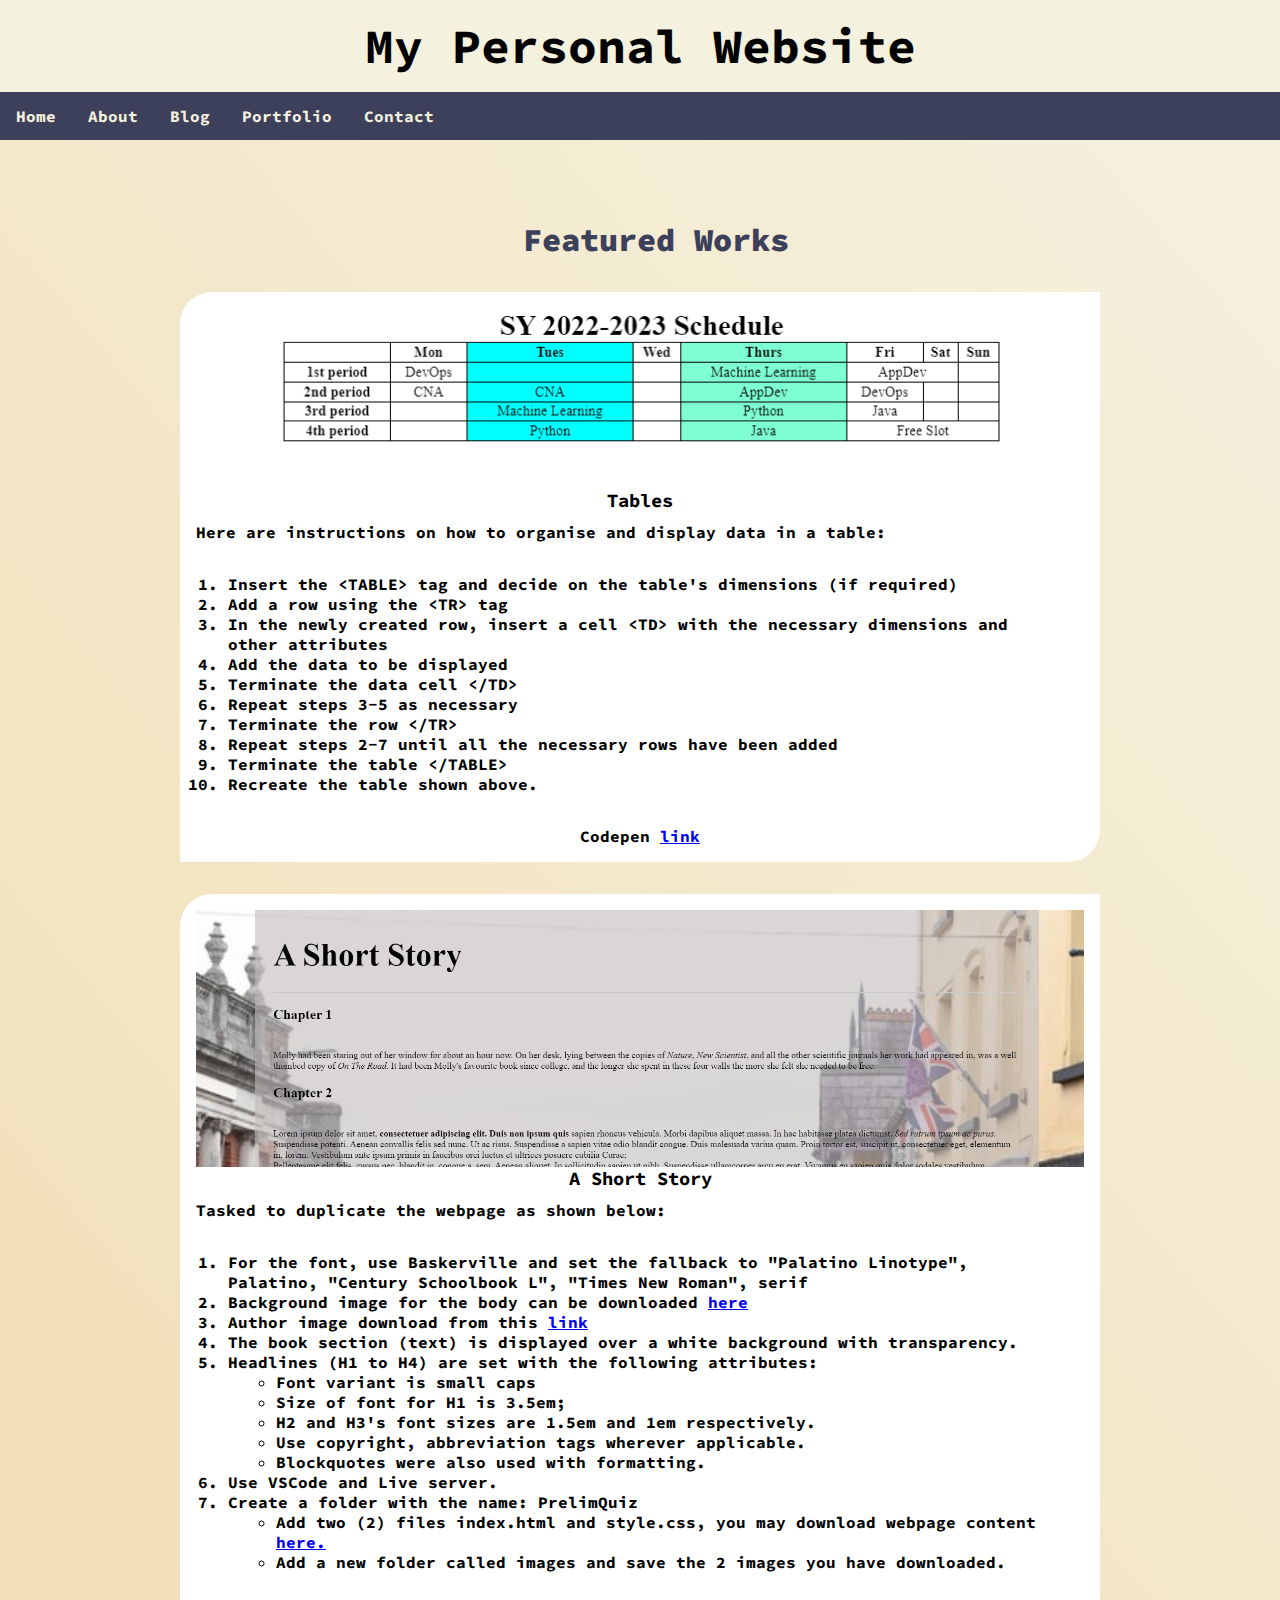
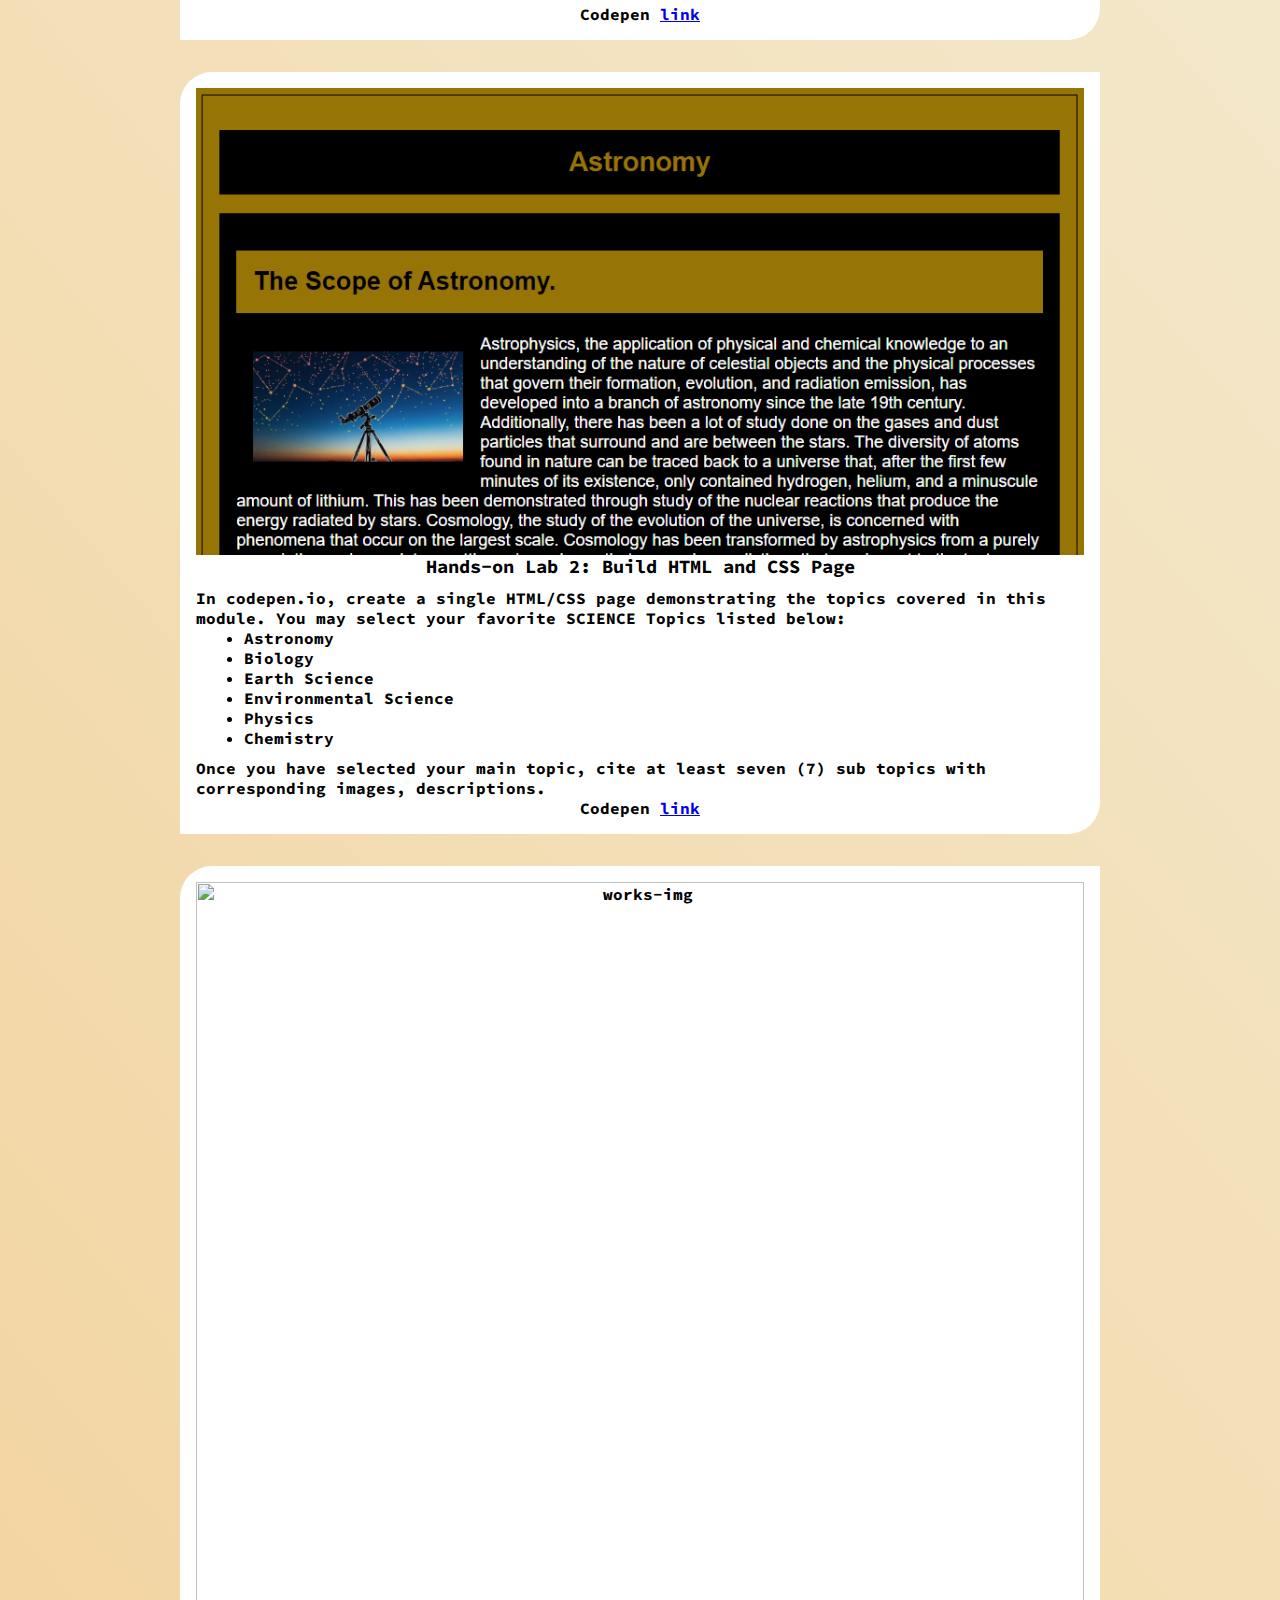
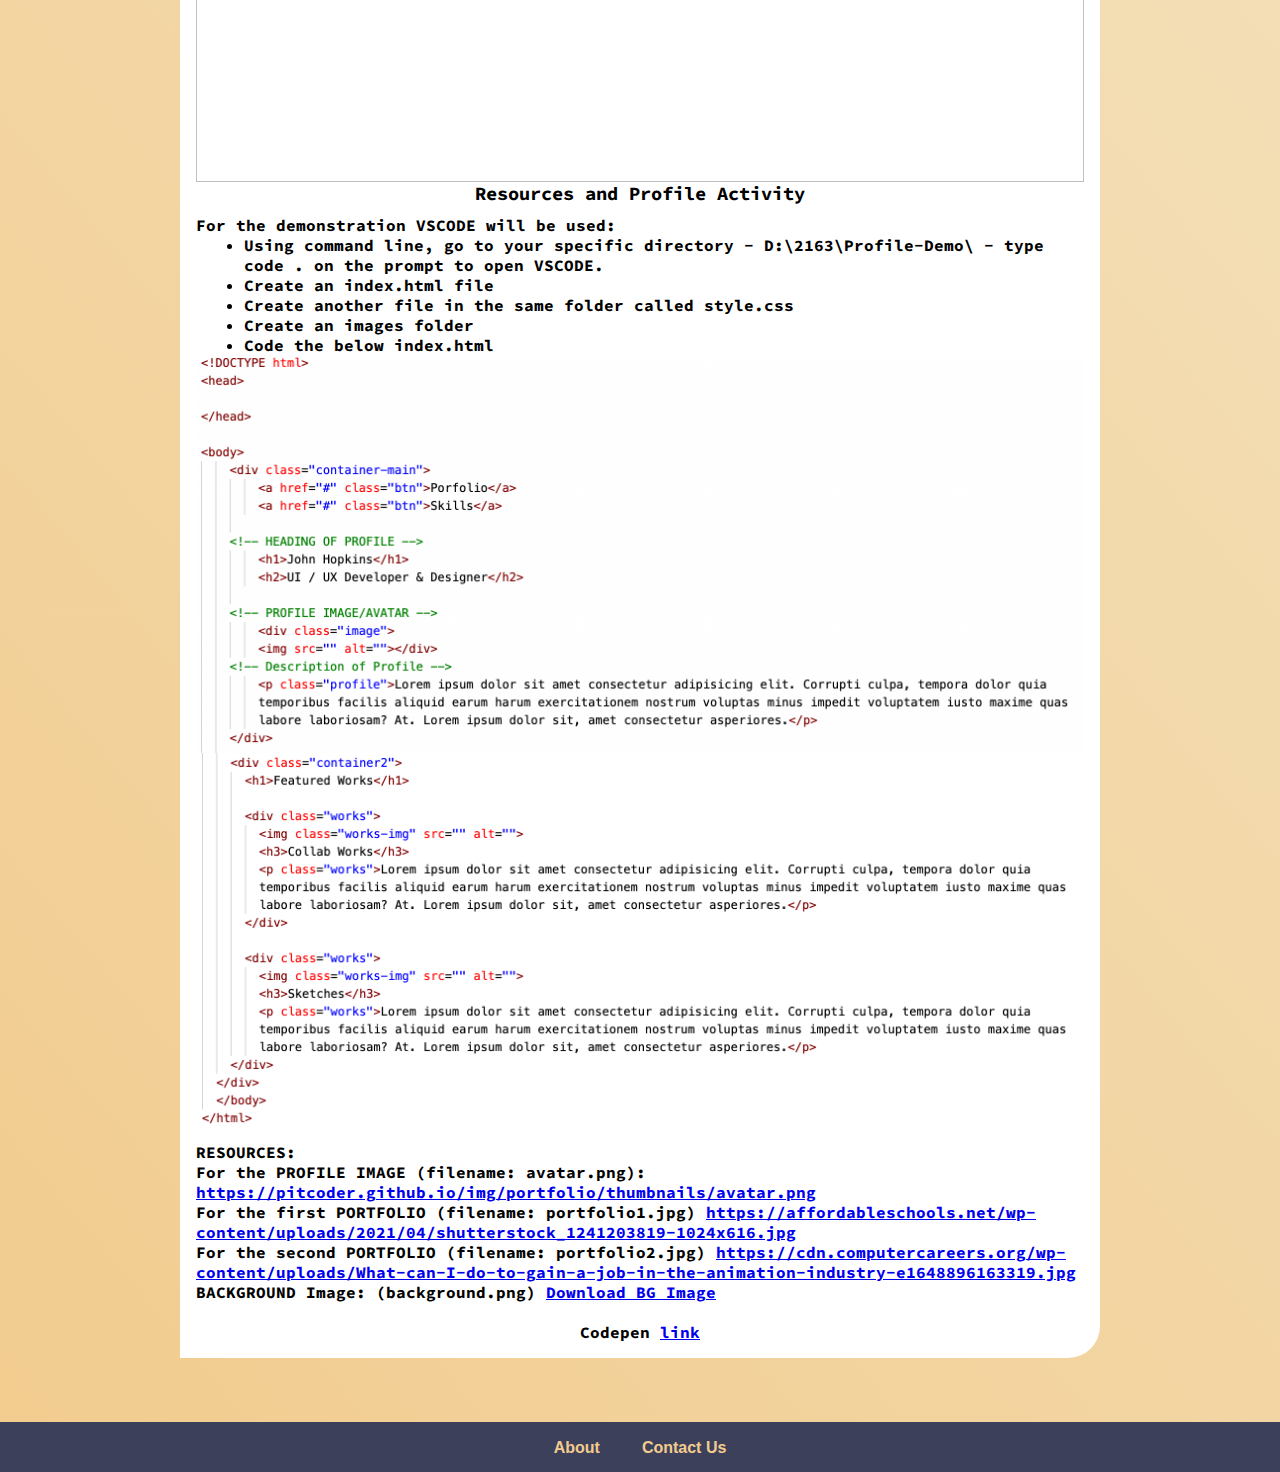
==== blog.html @ 0e463aca "Add files via upload" ====
<html>
	<head>
		<title>
			Box Layout
		</title>
        <link rel="stylesheet" href="css/style.css">
		</head>
	
	<body>
		
		<!-- header of website layout -->
		<div class="header">
			<h2 class="text-heading">
				My Personal Website
			</h2>
		</div>
		
		<!-- navigation menu of website layout -->
		<div class="nav_menu">
			<a href = "index.html">Home</a>
			<a href = "about.html">About</a>
			<a href = "#">Blog</a>
            <a href = "portfolio.html">Portfolio</a>
            <a href = "contact.html">Contact</a>
      
		</div>
		
		<!-- Content section of website layout -->
		
        <!-- <div class="container-main">
			<a href="#" class="btn">Portfolio</a>
			<a href="#" class="btn">Skills</a> -->
		<!--HEADING OF PROFILE-->
			<!-- <H1>Jimbo Valdez</H1>
			<H2>UI/UX Developer & Designer</H2> -->
		<!--PROFILE IMAGE/AVATAR-->  
			<!-- <div class="image">
				<img src="https://pitcoder.github.io/img/portfolio/thumbnails/avatar.png" alt="avatar">
			</div> -->
		<!--Description of Profile-->
			<!-- <p class="profile">A student at Holy Angel University taking a Bachelor of Science in Information Technology with an area of specialization in Network Administration, aspiring to gain knowledge that will be useful in the future.</p>
		</div> -->
			<div class="container-portfolio">
				<h1>Featured Works</h1>
				<div class="works">
					<img src="images/table.PNG">
					<h3>Tables</h3>
					<p>Here are instructions on how to organise and display data in a table:</p>
					<ol>
						<li>Insert the &lt;TABLE&gt; tag and decide on the table's dimensions (if required)</li>
						<li>Add a row using the &lt;TR&gt; tag</li>
						<li>In the newly created row, insert a cell &lt;TD&gt; with the necessary dimensions and other attributes</li>
						<li>Add the data to be displayed</li>
						<li>Terminate the data cell &lt;/TD&gt;</li>
						<li>Repeat steps 3-5 as necessary</li>
						<li>Terminate the row &lt;/TR&gt;</li>
						<li>Repeat steps 2-7 until all the necessary rows have been added</li>
						<li>Terminate the table &lt;/TABLE&gt;</li>
						<li>Recreate the table shown above.</li>
					</ol>
					<b>Codepen <a href="https://codepen.io/ValdezJ/details/eYrZvNj" target="_blank">link</a></b>
				</div>

				<div class="works">
					<img src="images/shortstory.PNG" alt="works-img">
					<h3>A Short Story</h3>
					<p>Tasked to duplicate the webpage as shown below:</p>
					<ol>
						<li>For the font, use Baskerville and set the fallback to "Palatino Linotype", Palatino, "Century Schoolbook L", "Times New Roman", serif</li>
						<li>Background image for the body can be downloaded <a href="https://hau.instructure.com/courses/12923/files/5186576?wrap=1" target="_blank">here</a></li>
						<li>Author image download from this <a href="https://hau.instructure.com/courses/12923/files/5186575?wrap=1" target="_blank">link</a></li>
						<li>The book section (text) is displayed over a white background with transparency.</li>
						<li>Headlines (H1 to H4) are set with the following attributes:	
							<ul>
								<li>Font variant is small caps</li>
								<li>Size of font for H1 is 3.5em;</li>
								<li>H2 and H3's font sizes are 1.5em and 1em respectively.</li>
								<li>Use copyright, abbreviation tags wherever applicable.</li>
								<li>Blockquotes were also used with formatting.</li>
							</ul>
						</li>
						<li>Use VSCode and Live server.</li>
						<li>Create a folder with the name: PrelimQuiz
							<ul>
								<li>Add two (2) files index.html and style.css, you may download webpage content <a href="http://https://hau.instructure.com/courses/12923/files/5186746?wrap=1">here.</a></li>
								<li>Add a new folder called images and save the 2 images you have downloaded.</li>
							</ul>
						</li>
					</ol>
					<b>Codepen <a href="https://codepen.io/ValdezJ/pen/gOeqpXY" target="_blank">link</a></b>
				</div>
				
				<div class="works">
					<img src="images/astronomy.PNG" alt="works-img" width='300'>
					<h3>Hands-on Lab 2: Build HTML and CSS Page</h3>
					<p>In codepen.io, create a single HTML/CSS page demonstrating the topics covered in this module.  You may select your favorite SCIENCE Topics listed below:</p>
					<ul>
						<li>Astronomy</li>
						<li>Biology</li>
						<li>Earth Science</li>
						<li>Environmental Science</li>
						<li>Physics</li>
						<li>Chemistry</li>
					</ul>
					<p>Once you have selected your main topic,  cite at least seven (7) sub topics with corresponding images, descriptions.</p>
					<b>Codepen <a href="https://codepen.io/ValdezJ/pen/qBoxwzX" target="_blank">link</a></b>
				</div>

				<div class="works">
					<img src="https://cdn.computercareers.org/wp-content/uploads/What-can-I-do-to-gain-a-job-in-the-animation-industry-e1648896163319.jpg" alt="works-img" width='300'>
					<h3>Resources and Profile Activity</h3>
					<p>For the demonstration VSCODE will be used:</p>
					<ul>
						<li>Using command line, go to your specific directory - D:\2163\Profile-Demo\ - type code . on the prompt to open VSCODE.</li>
						<li>Create an index.html file</li>
						<li>Create another file in the same folder called style.css</li>
						<li>Create an images folder</li>
						<li>Code the below index.html</li>
					</ul>
					<img src="images/profilecode.png">
					<img src="images/profilecode2.png">
					<p>RESOURCES: <br>For the PROFILE IMAGE (filename: avatar.png): <a href="https://pitcoder.github.io/img/portfolio/thumbnails/avatar.png">https://pitcoder.github.io/img/portfolio/thumbnails/avatar.png</a><br>
					For the first PORTFOLIO (filename: portfolio1.jpg) <a href="https://affordableschools.net/wp-content/uploads/2021/04/shutterstock_1241203819-1024x616.jpg">https://affordableschools.net/wp-content/uploads/2021/04/shutterstock_1241203819-1024x616.jpg</a><br>
					For the second PORTFOLIO (filename: portfolio2.jpg) <a href="https://cdn.computercareers.org/wp-content/uploads/What-can-I-do-to-gain-a-job-in-the-animation-industry-e1648896163319.jpg">https://cdn.computercareers.org/wp-content/uploads/What-can-I-do-to-gain-a-job-in-the-animation-industry-e1648896163319.jpg</a><br>
					BACKGROUND Image: (background.png) <a href="Download BG Image">Download BG Image</a><br><br>
					</p>
					<b>Codepen <a href="https://codepen.io/ValdezJ/pen/oNqPdZJ" target="_blank">link</a></b>
				
				</div>
			</div>
    <!-- footer Section -->
        <div class="footer">
            <a href = "about.html">About</a>
            <a href = "contact.html">Contact Us</a>
        </div>
	</body>
</html>
---- css/style.css ----
@import url('https://fonts.googleapis.com/css2?family=Source+Code+Pro&display=swap');

* {
    font-family: 'Source Code Pro', monospace;
    font-weight: bold;
    margin: 0;
    padding: 0;
}

body {
    background-color: #f4f1de;
}

/* INDEX */
/* NAVIGATION MENU */
.header {
    text-align: center;
    /* background-position: center; */
    padding: 1em;
}

.text-heading {
    color: black;
    text-align: center;
}

.nav_menu {
    overflow: hidden;
    background-color: #3d405b;
}

.nav_menu a {
    float: left;
    display: block;
    color: #f4f1de;
    text-align: center;
    padding: 14px 16px;
    text-decoration: none;
}

.nav_menu a:hover {
    background-color: #f4f1de;
    color: #3d405b;
}

/* INDEX BODY CONTENT */
.columnA {
    float: left;
    width: 25%;
    padding: 15px;
    text-align: justify;
    background-color: #f2cc8f;
}

.columnA img{
    width: 100%;
}

.columnB {
    float: left;
    width: 50%;
    padding: 15px;
    text-align: justify;
    font-size: 20px;
    background-color: #f4f1de;

}

.footer {
    padding: 15px;
    text-align: center;
    overflow: hidden;
    background-color: #3d405b;
    clear: left;
}

.footer a {
    display: inline;
    color: #f2cc8f;
    padding: 14px 16px;
    text-decoration: none;
    font-family: Arial, Helvetica, sans-serif;

}

.footer a:hover {
    background-color: #f4f1de;
    color: #3d405b;
}

/* ABOUT US */


.author {
    margin: 2rem;
    padding: 1rem;
    text-align: left;
    background: #3d405b;
    color: #f2cc8f;
    height: auto;
    width: auto;
    position: relative;
}

.author img {
    padding: 1em;
    width: 200px;
    margin-right: 1em;
}

.author a {
    color: #f2cc8f;
}

h1 {
    color: #f2cc8f;
    font-weight: 900;
    letter-spacing: 0px;
    margin-bottom: 1rem;
    padding-top: 1em;
    padding-left: 1em;
}

h2 {
    color: #f4f1de;
    font-size: 3rem;
    font-weight: 700;
}

.objective {
    padding: 1em;
    margin-top: 4em;
}

.objective p {
    padding-left: 2em;
}

.objective ul {
    padding-left: 2em;
}


p.profile {
    font-size: 2rem;
    color: black;
    margin-bottom: 5rem;
}

.container-main {
    max-width: 100%;
    margin: 0 auto;
    padding: 3rem 3rem;
    text-align: center;
    background: url(https://freefrontend.com/assets/img/css-hero-effects/Diagonal-Hero-Div-With-CSS-Star-Animation-Background.png);
    /*call picture*/
    background-repeat: no-repeat;
    background-size: 100% 100%;
    /*picture to max height x width*/
}

.container-portfolio {
    max-width: 100%;
    margin: 0 auto;
    padding: 3rem 3rem;
    text-align: center;
    background: linear-gradient(50deg, #f2cc8f, #f4f1de);
}

.container-portfolio h1{
    color: #3d405b;
}

.image {
    margin-top: 4rem;
    margin-bottom: 4rem;
}

.btn {
    display: inline-block;
    padding: 1rem 4rem;
    margin-bottom: 2rem;
    font-size: 1rem;
    text-decoration: none;
    background-color: #575494;
    color: white;
    border-radius: 5px;
}

.btn:hover {
    background: #e66465;
}

.works {
    padding: 1rem;
    width: 75%;
    margin: 1rem;
    border-radius: 2rem 0 2rem 0;
    display: inline-block;
    background-color: white;
    height: auto;
}

.works img {
    width: 100%;
}

.works p {
    text-align: left;
    margin-top: 10px;
}

.works ol{
  padding: 2rem;  
  text-align: left;
}

.works ul{
    padding-left: 3rem;
    text-align: left;
}

/* Table design, PORTFOLIO */
table {
    border: 1px solid black;
    border-collapse: collapse;
    margin: auto;
    text-align: center;
}

th {
    border: 1px solid black;
    background-color: #f2cc8f;
    text-align: center;
    padding: 1em;
}

th img {
    width: 200;
    height: 120;
    padding: 1em;
    background: white;
}

td {
    padding: 2em;
    border: 1px solid black;
    text-align: left;
}

/* CONTACT */
.contact {
    background: linear-gradient(50deg, #f2cc8f, #f4f1de);
}
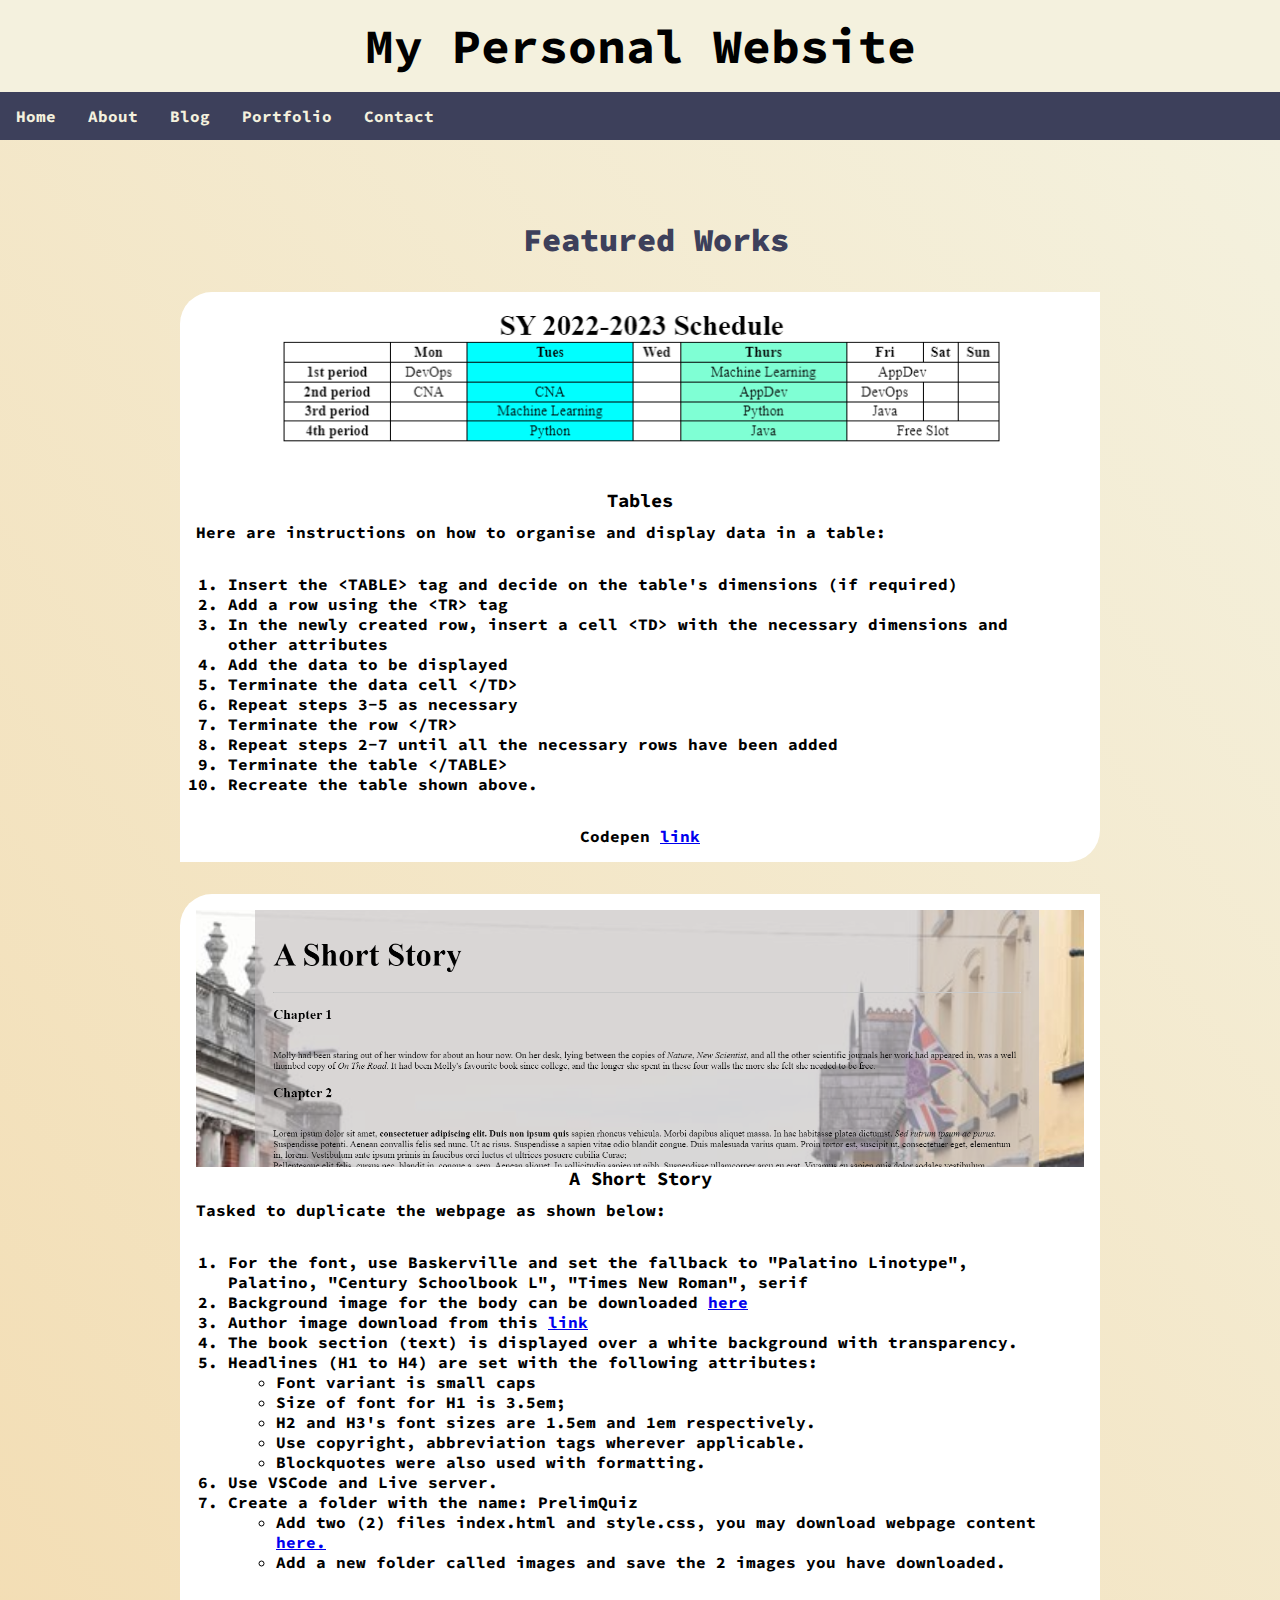
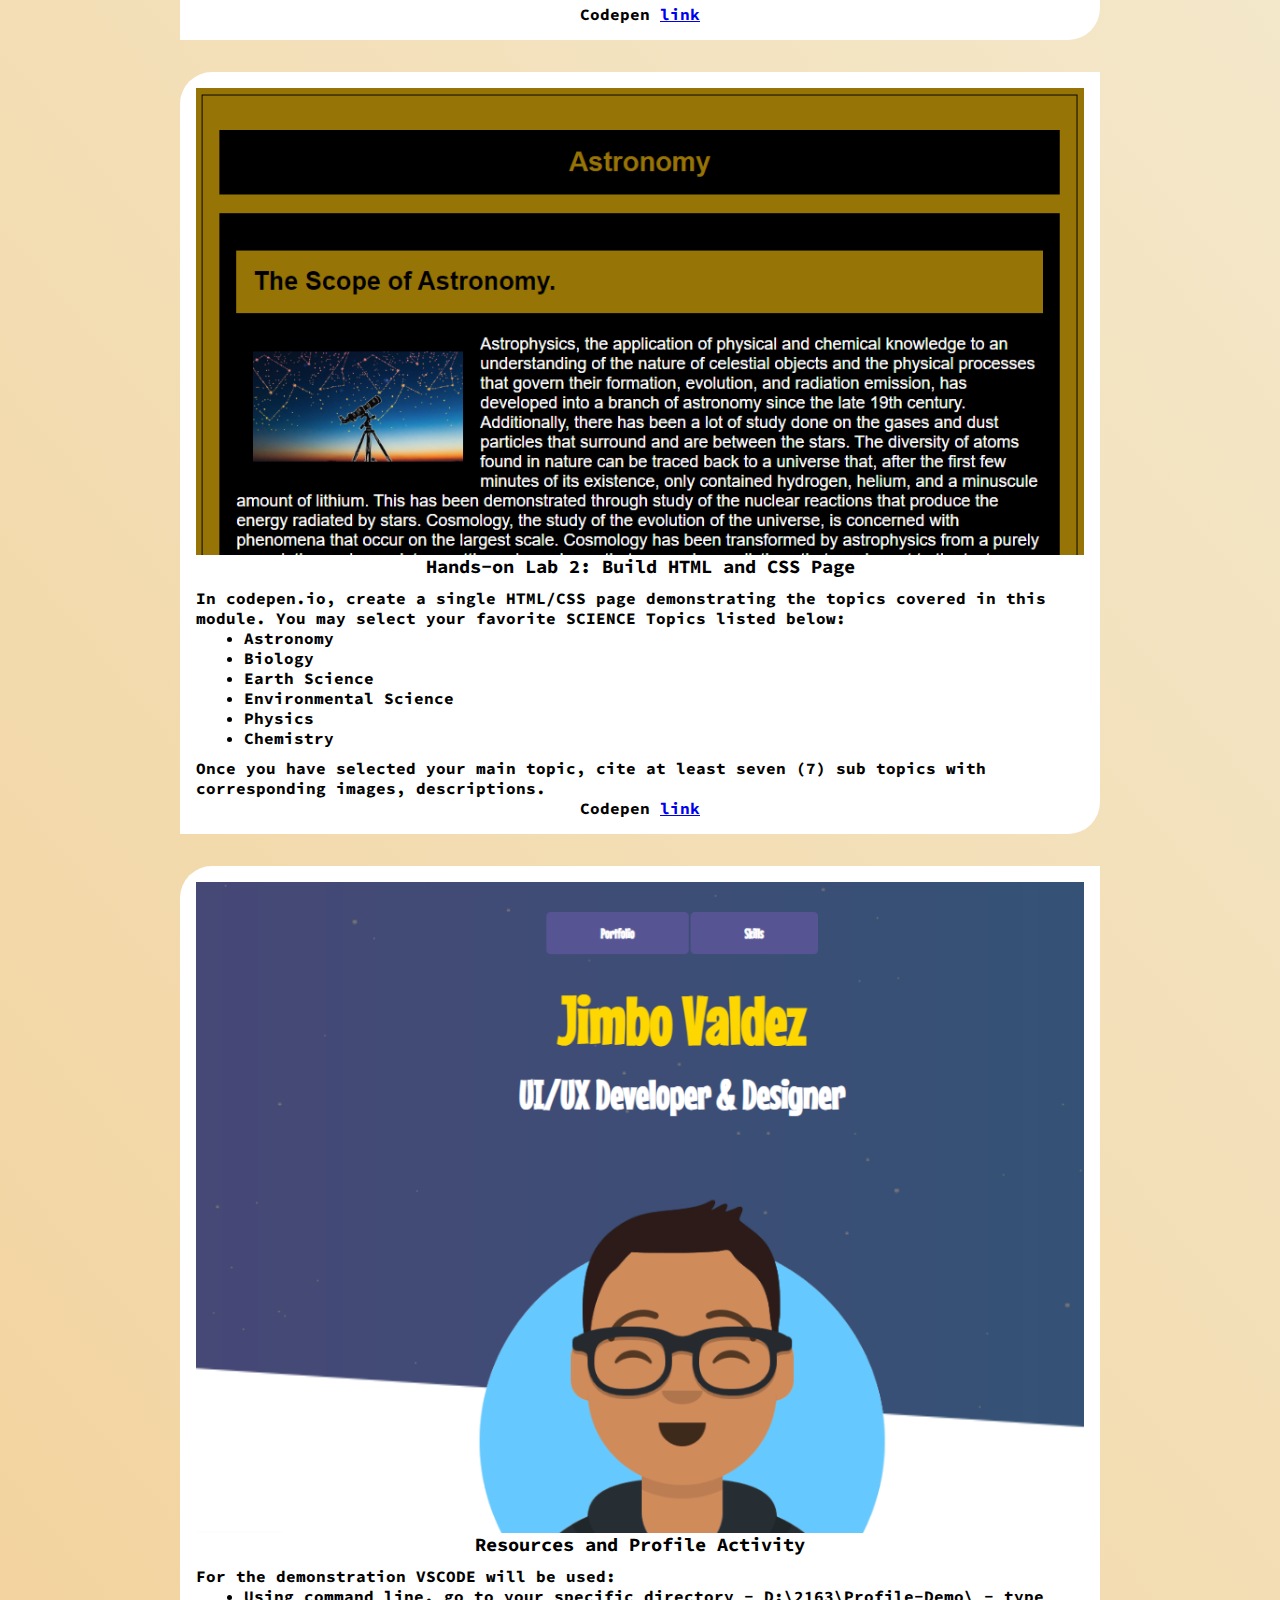
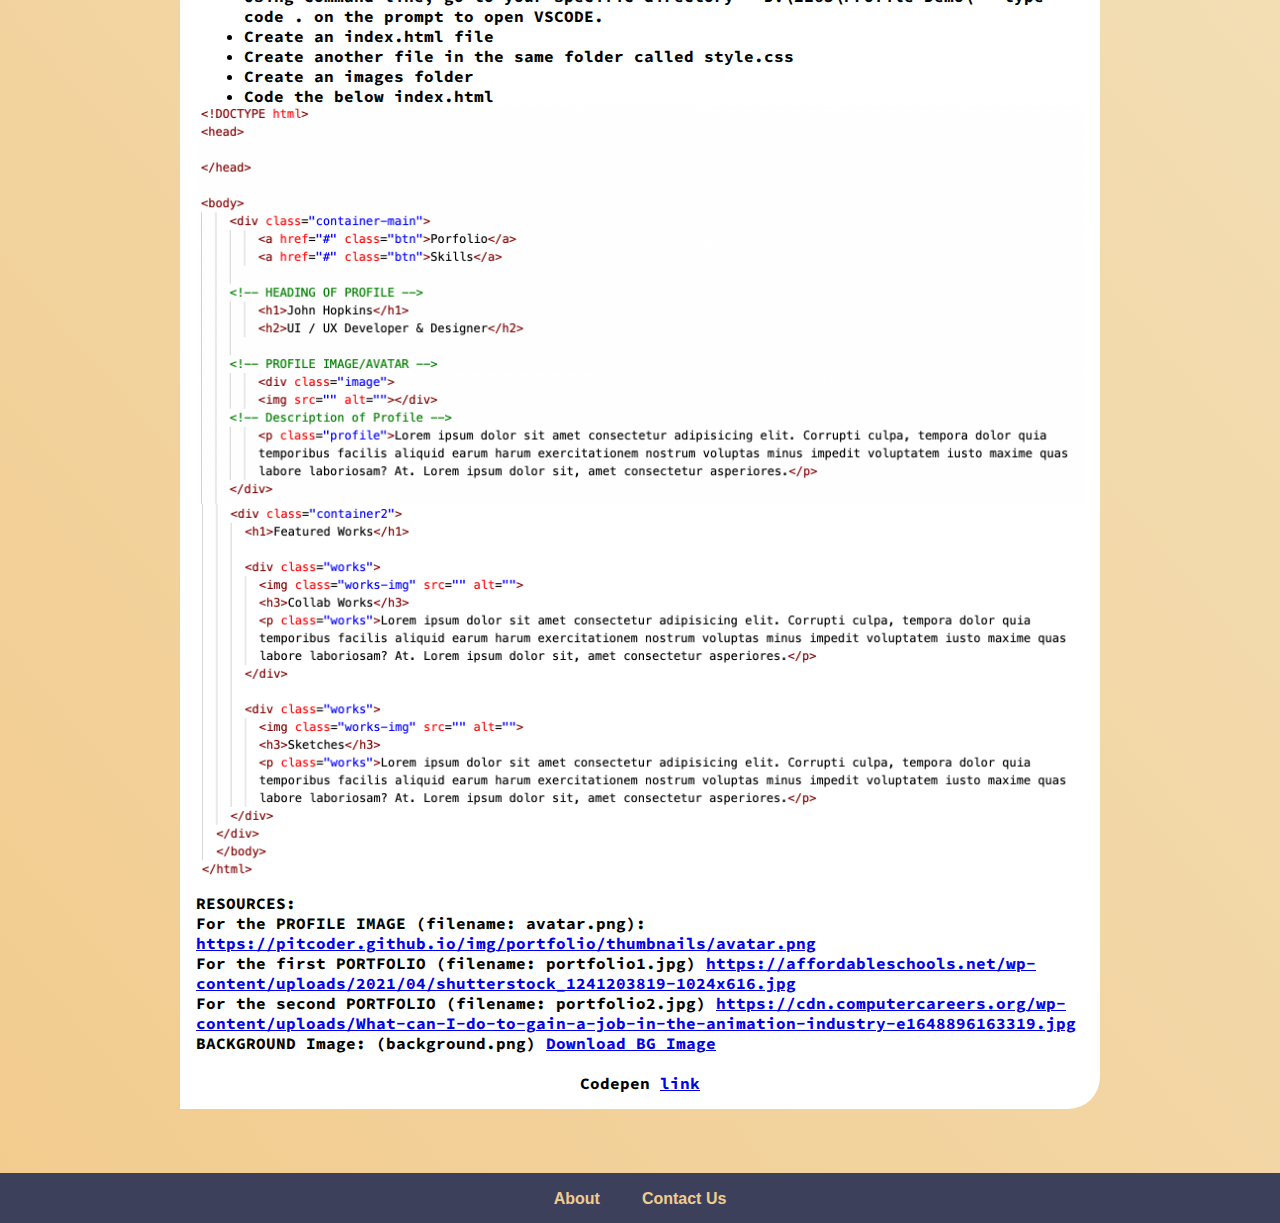
==== commit 26f1d524: "Add files via upload" ====
--- a/blog.html
+++ b/blog.html
@@ -107,7 +107,7 @@
 				</div>
 
 				<div class="works">
-					<img src="https://cdn.computercareers.org/wp-content/uploads/What-can-I-do-to-gain-a-job-in-the-animation-industry-e1648896163319.jpg" alt="works-img" width='300'>
+					<img src="images/profile.PNG" alt="works-img" width='300'>
 					<h3>Resources and Profile Activity</h3>
 					<p>For the demonstration VSCODE will be used:</p>
 					<ul>
--- a/css/style.css
+++ b/css/style.css
@@ -55,6 +55,7 @@
 .columnA img{
     width: 100%;
 }
+
 
 .columnB {
     float: left;
@@ -249,6 +250,84 @@
 }
 
 /* CONTACT */
+.contact_div{
+    height: 60%;
+}
+
 .contact {
     background: linear-gradient(50deg, #f2cc8f, #f4f1de);
+    width: 40%;
+    float: left;
+    padding: 1rem;
+    margin-right: 1rem;
+    height: inherit;
+}
+
+.div_input{
+    width: 50%;
+    float: left;
+}
+
+
+
+
+input[type=text]{
+    padding: 10px;
+    margin: 1em;
+    border: 0;
+    box-shadow:0 0 15px 4px #f2cc8f;
+    border-radius: 10px;
+    width: 40%;
+}
+
+input[type=email]{
+    padding: 10px;
+    margin: 1em;
+    border: 0;
+    box-shadow:0 0 15px 4px #f2cc8f;
+    border-radius: 10px;
+    height: inherit;
+    width: 40%;
+}
+
+select{
+    padding: 10px;
+    margin: 1em;
+    border: 0;
+    box-shadow:0 0 15px 4px #f2cc8f;
+    border-radius: 10px;
+    height: inherit;
+    width: 40%;
+}
+
+input[type=submit]{
+    padding: 10px;
+    margin: 1em;
+    border: 0;
+    box-shadow:0 0 15px 4px #f2cc8f;
+    border-radius: 10px;
+    height: inherit;
+    appearance:none;
+    -webkit-appearance:none;
+  
+    /* usual styles */
+    padding:10px;
+    border:none;
+    background-color:#3d405b;
+    color:#fff;
+    font-weight:600;
+    border-radius:5px;
+    width: 40%;
+}
+
+input[type=submit]:hover{
+    background-color: #f2cc8f;
+}
+
+input[type=submit]:focus{
+    background-color: #3d405b;
+    outline-color: transparent;
+    outline-style:solid;
+    box-shadow: 0 0 0 4px #f2cc8f;
+    transition: 0.7s;
 }